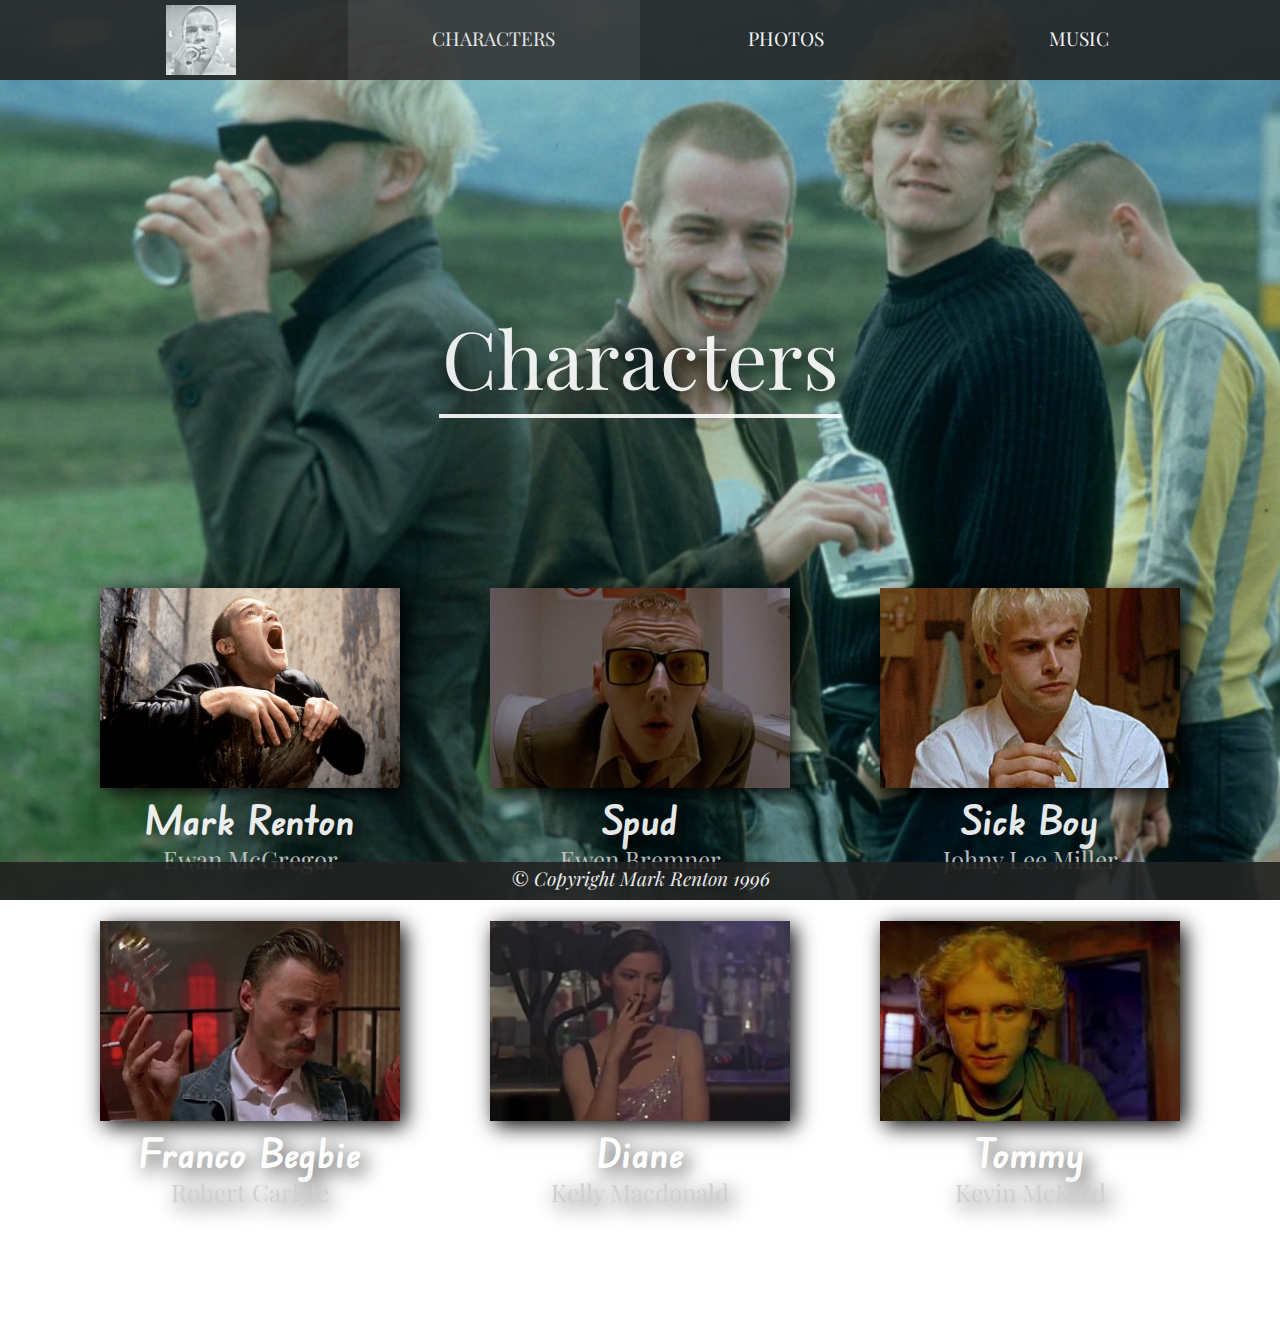
==== characters.html @ f13a2b53 "tp" ====
<!doctype html>
<html lang="en">
	<head>
		<meta charset="utf-8">

		<title>Trainspotting | Characters</title>

		<link rel="stylesheet" href="css/bootstrap.min.css">
		<link rel="stylesheet" href="css/styles.css">

		<link href="https://fonts.googleapis.com/css2?family=Playfair+Display:ital,wght@0,400;0,500;0,600;0,700;0,800;0,900;1,400;1,500;1,600;1,700;1,800;1,900&display=swap" rel="stylesheet">
		<link href="https://fonts.googleapis.com/css2?family=Edu+NSW+ACT+Foundation:wght@400;500;600;700&display=swap" rel="stylesheet">

		<link rel="icon" href="data/images/icon.png">
	</head>
	<body>
		<header>
			<div class="container">
				<section class="row">
					<a href="index.html"><div id="logo" class="col-xs-3"><img src="data/images/logo.jpg" height="70px" width="70px" alt=""></div></a>
					<a href="characters.html"><div id="characters" class="col-xs-3 active">Characters</div></a>
					<a href="photos.html"><div id="photos" class="col-xs-3">Photos</div></a>
					<a href="music.html"><div id="music" class="col-xs-3">Music</div></a>
				</section>
			</div>
		</header>
		
		<div id="main-content" class="container">
			<div id="title" class="text-center">Characters<hr></div>
			<section id="characters" class="row">
				<div class="col-xs-12 col-sm-6 col-md-4">
					<img src="data/images/characters/renton.png" alt="">
					<p>Mark Renton</p>
					<p><span>Ewan McGregor</span></p>
				</div>
				<div class="col-xs-12 col-sm-6 col-md-4">
					<img src="data/images/characters/spud.png" alt="">
					<p>Spud</p>
					<p><span>Ewen Bremner</span></p>
				</div>
				<div class="col-xs-12 col-sm-6 col-md-4">
					<img src="data/images/characters/sick-boy.png" alt="">
					<p>Sick Boy</p>
					<p><span>Johny Lee Miller</span></p>
				</div>
				<div class="col-xs-12 col-sm-6 col-md-4">
					<img src="data/images/characters/begbie.png" alt="">
					<p>Franco Begbie</p>
					<p><span>Robert Carlyle</span></p>
				</div>
				<div class="col-xs-12 col-sm-6 col-md-4">
					<img src="data/images/characters/diane.png" alt="">
					<p>Diane</p>
					<p><span>Kelly Macdonald</span></p>
				</div>
				<div class="col-xs-12 col-sm-6 col-md-4">
					<img src="data/images/characters/tommy.png" alt="">
					<p>Tommy</p>
					<p><span>Kevin McKidd</span></p>
				</div>
			</section>
		</div>
		
		<footer>
			<div class="text-center">
  				&copy; Copyright Mark Renton 1996
  			</div>
		</footer>


		<script src="js/jquery-2.1.4.min.js"></script>
		<script src="js/bootstrap.min.js"></script>
		<script src="js/ajax-utils.js"></script>
		<script src="js/script.js"></script>
	</body>
</html>
---- css/styles.css ----
body {
	font-family: 'Playfair Display', serif;
	color: #000;
	font-size: 16px;
	background-image: url('../data/images/bg.jpg');
	background-repeat: no-repeat;
	background-attachment: fixed;
	background-size: cover;
	background-position: center;
}


header {
	position: fixed;
	top: 0;
	width: 100%;
	height: 80px;
	background-color: #222;
	opacity: .9;
	z-index: 999;
}
header section.row div {
	padding: 25px 0;
	height: 80px;
	text-align: center;
}
header section.row div:hover {
	background-color: #444;
	cursor: pointer;
}
header a {
	vertical-align: middle;
	color: #fff;
	font-size: 1.5vw;
	text-transform: uppercase;
}
header section.row div#logo {
	padding: 5px 0 0 0;
}
header section.row div#logo:hover {
	background-color: #444;
}

header a:hover {
	color: #eee;
	text-decoration: none;
}
header .active {
	background-color: #333;
	color: #eee;
	text-decoration: none;
}


#title {
	color: #fff;
	opacity: .9;
	font-family: 'Playfair Display', serif;
	font-size: 5em;
	text-shadow: 5px 5px 20px #000;
	margin-top: 300px;
	margin-bottom: 150px;
}
#title hr {
	margin-top: 0px;
	width: 35%;
	border: 2px solid #fff;
}
#home-page-article {
	background-color: #ddd;
	margin-bottom: 100px;
	box-shadow: 5px 5px 20px #000;
}
#home-page-article p {
	font-family: 'Edu NSW ACT Foundation', cursive;
	padding: 25px 50px;
	text-align: justify;
	font-size: 2em;
	line-height: 1.3em;
}
#home-page-article img {
	padding: 25px 50px;
}

section.row#characters {
	box-sizing: border-box;
	margin-bottom: 100px;
}
section.row#characters div {
	text-align: center;
	padding: 20px;
	font-size: 2.5em;
	font-family: 'Edu NSW ACT Foundation', cursive;
	font-weight: bold;
}
section.row#characters div img {
	box-shadow: 5px 5px 20px #000;
	margin-bottom: 20px;
}
section.row#characters div p {
	color: #fff;
	opacity: .9;
	text-shadow: 5px 5px 20px #000;
	line-height: .6em;
}
section.row#characters div span {
	font-family: 'Playfair Display', serif;
	color: #ccc;
	font-weight: normal;
	font-size: .6em;
}

section.row#photos {
	margin-bottom: 100px;
}
section.row#photos div {
	text-align: center;
	margin-bottom: 80px;
}
section.row#photos div img {
	box-shadow: 3px 3px 10px #000;
}

section.row#music {
	margin-bottom: 100px;
}
section.row#music div {
	text-align: center;
	margin-bottom: 80px;
}
section.row#music div img {
	box-shadow: 3px 3px 10px #000;
}
section.row#music div audio {
	margin-top: 10px;
}
section.row#music div p {
	font-family: 'Edu NSW ACT Foundation', cursive;
	font-size: 2em;
	font-weight: bold;
	color: #fff;
	text-shadow: 5px 5px 20px #000;
	margin-bottom: 0;
}
section.row#music div p span {
	font-family: 'Playfair Display', serif;
	font-size: .6em;
	color: #ccc;
	font-weight: normal;
}

div#empty {
	background: url('../data/images/not-available.jpg') no-repeat;
	background-position: center;
	background-size: cover;
	width: 60%;
	min-height: 200px;
	margin: 0 20%;
	margin-bottom: 100px;
	text-align: center;
	font-size: 3em;
	color: #ddd;
	text-shadow: 5px 5px 10px #000;
	box-shadow: 5px 5px 20px #000;
	font-family: 'Edu NSW ACT Foundation', cursive;
}


footer {
	height: 2em;
	padding-top: .2em;
	background-color: #222;
	font-size: 1.2em;
	font-style: italic;
	color: #fff;
	opacity: .9;
	
	position: fixed;
	bottom: 0;
	right: 0;
	width: 100%;
}
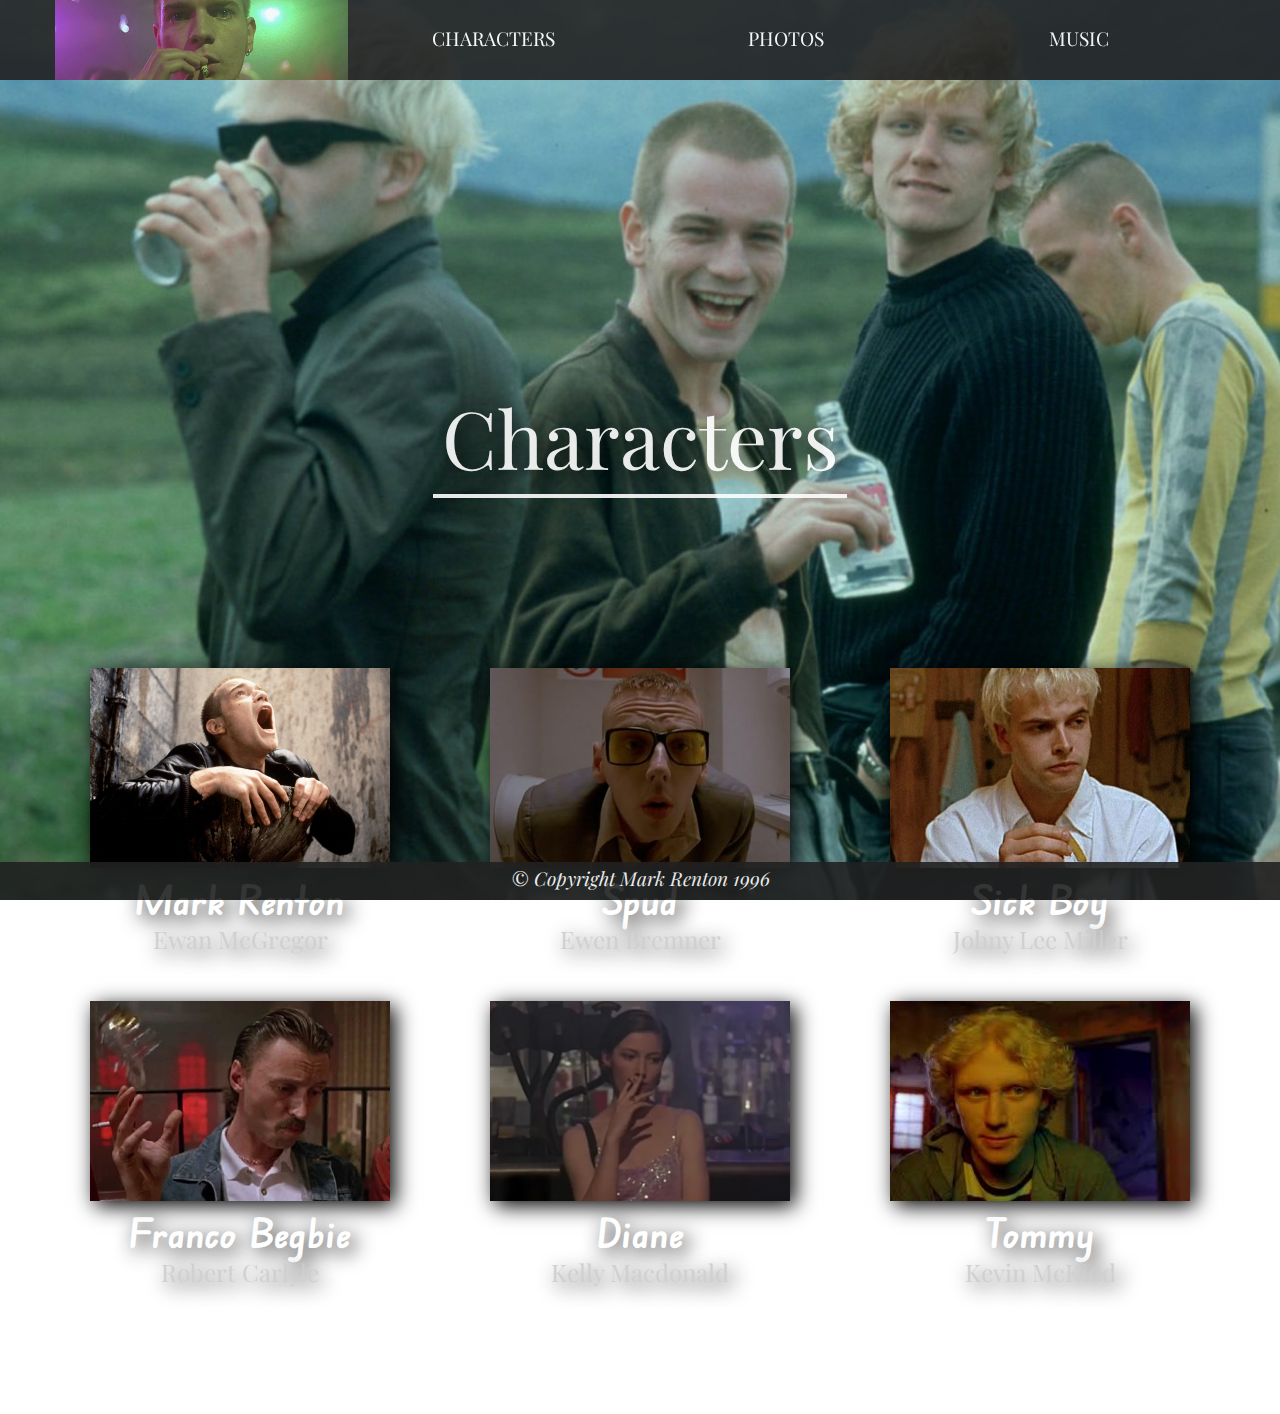
==== commit e1a9c90d: "Update characters.html" ====
--- a/characters.html
+++ b/characters.html
@@ -17,7 +17,7 @@
 		<header>
 			<div class="container">
 				<section class="row">
-					<a href="index.html"><div id="logo" class="col-xs-3"><img src="data/images/logo.jpg" height="70px" width="70px" alt=""></div></a>
+					<a href="index.html"><div id="logo" class="col-xs-3"></div></a>
 					<a href="characters.html"><div id="characters" class="col-xs-3 active">Characters</div></a>
 					<a href="photos.html"><div id="photos" class="col-xs-3">Photos</div></a>
 					<a href="music.html"><div id="music" class="col-xs-3">Music</div></a>
@@ -73,4 +73,4 @@
 		<script src="js/ajax-utils.js"></script>
 		<script src="js/script.js"></script>
 	</body>
-</html>+</html>
--- a/css/styles.css
+++ b/css/styles.css
@@ -19,32 +19,44 @@
 	opacity: .9;
 	z-index: 999;
 }
+
+#main-content.container {
+	margin-top: 80px;
+	padding-right: 0;
+	padding-left: 0;
+}
+
+
+header section.row div#logo {
+	padding: 5px 0 0 0;
+	filter: grayscale(100%);
+	background: url('../data/images/logo.jpg') no-repeat;
+	background-size: 100%;
+	background-position: center;
+}
+header section.row div#logo:hover {
+	background-color: #444;
+	filter: grayscale(0%);
+}
+header section.row div#logo.active {
+	filter: grayscale(0%);
+}
+
+
 header section.row div {
 	padding: 25px 0;
 	height: 80px;
 	text-align: center;
+	color: #fff;
+	font-size: 1.5vw;
+	text-transform: uppercase;
 }
 header section.row div:hover {
 	background-color: #444;
 	cursor: pointer;
-}
-header a {
-	vertical-align: middle;
-	color: #fff;
-	font-size: 1.5vw;
-	text-transform: uppercase;
-}
-header section.row div#logo {
-	padding: 5px 0 0 0;
-}
-header section.row div#logo:hover {
-	background-color: #444;
+	color: #ddd;
 }
 
-header a:hover {
-	color: #eee;
-	text-decoration: none;
-}
 header .active {
 	background-color: #333;
 	color: #eee;
@@ -179,4 +191,4 @@
 	bottom: 0;
 	right: 0;
 	width: 100%;
-}+}
